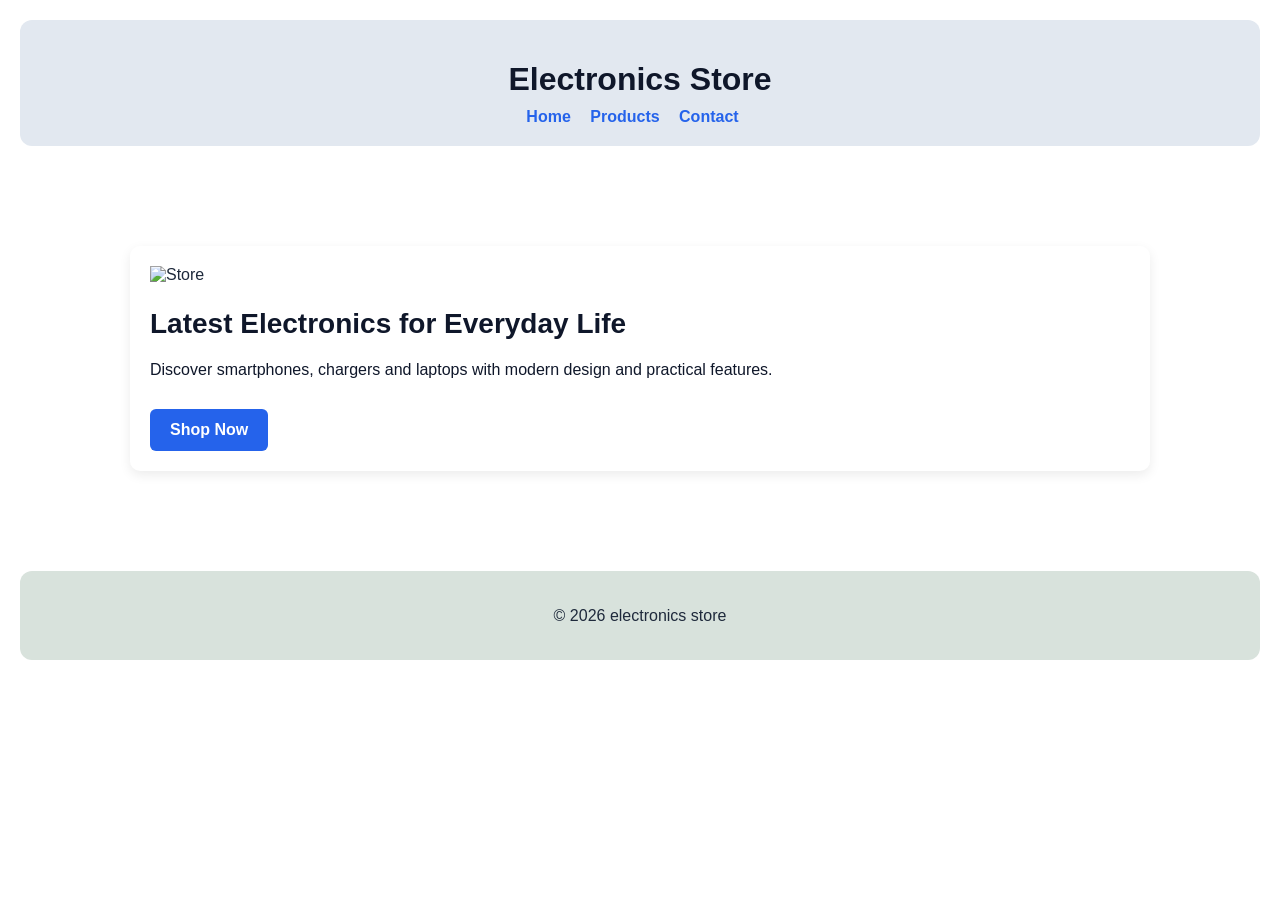
==== index.html @ bbe01391 "Add files via upload" ====
<head>
    <meta charset="UTF-8">
    <title>My Website - Home</title>
    <link rel="stylesheet" href="style.css">
</head>

<body>

<header>
    <h1> Electronics Store</h1>
    <nav>
        <a href="index.html">Home</a>
        <a href="products.html">Products</a>
        <a href="contact.html">Contact</a>
    </nav>
</header>
<main>
<section class="hero-text-only">

    <img src="images/store.jpg" alt="Store" class="store-image">

    <h2>Latest Electronics for Everyday Life</h2>
    <p>Discover smartphones, chargers and laptops with modern design and practical features.</p>
    <a href="products.html" class="button">Shop Now</a>

</section>
</main>


<footer>
    <p>© 2026 electronics store</p>
</footer>

</body>
---- style.css ----
body {
    margin: 0;
    padding: 20px;
    font-family: Arial, Helvetica, sans-serif;
    background-image: url("images/background.jpg");
    background-size: cover;
    background-position: center;
    background-repeat: no-repeat;
    color: #1e293b;
}
header {
    background-color: #e2e8f0;
    padding: 20px;
}
header h1 {
    margin-bottom: 10px;
}

nav a {
    margin-right: 15px;
    text-decoration: none;
    color: #2563eb;
    font-weight: bold;
}

nav a:hover {
    text-decoration: underline;
}


main {
    padding: 30px 0;
}

footer {
    background-color: #d8e2dc;
    padding: 15px;
    text-align: center;
}
.product-grid {
    display: flex;
    gap: 20px;
    margin-top: 20px;
}

.product-card {
    background-color: white;
    padding: 20px;
    border-radius: 10px;
    flex: 1;
    text-align: center;
}

.product-card img {
    width: 100%;
    height: 180px;
    object-fit: contain;
    margin-bottom: 15px;
}
.hero-text-only {
    background-color: white;
    padding: 40px;
    border-radius: 10px;
    margin: 40px;
}

.button {
    display: inline-block;
    background-color: #2563eb;
    color: white;
    text-decoration: none;
    padding: 12px 20px;
    border-radius: 6px;
    font-weight: bold;
    margin-top: 10px;
}

.button:hover {
    background-color: #1d4ed8;
}

.button:hover {
    background-color: #274c77;
}
.contact-container {
    display: flex;
    gap: 30px;
    margin-top: 20px;
}

.contact-info,
.contact-form {
    flex: 1;
    background-color: white;
    padding: 20px;
    border-radius: 10px;
}

.contact-form input,
.contact-form textarea {
    width: 100%;
    padding: 10px;
    margin-bottom: 10px;
}
.hero-text-only h2,
.hero-text-only p {
    color: #0f172a;
}
.product-card,
.contact-info,
.contact-form,
.hero-text-only {
    background-color: white;
    color: #1e293b;
    border-radius: 10px;
    padding: 20px;
}
h1, h2, h3 {
    color: #0f172a;
}
.product-card,
.contact-info,
.contact-form,
.hero-text-only {
    transition: transform 0.3s ease, box-shadow 0.3s ease;
}

.product-card:hover,
.contact-info:hover,
.contact-form:hover,
.hero-text-only:hover {
    transform: translateY(-5px);
    box-shadow: 0 8px 20px rgba(0, 0, 0, 0.12);
}

.button,
nav a {
    transition: all 0.3s ease;
}
header,
footer {
    border-radius: 12px;
}

main {
    max-width: 1100px;
    margin: 30px auto;
}

h1 {
    font-size: 32px;
    margin-bottom: 10px;
}

h2 {
    font-size: 28px;
    margin-bottom: 15px;
}

p {
    line-height: 1.7;
}

.product-card,
.contact-info,
.contact-form,
.hero-text-only {
    box-shadow: 0 4px 12px rgba(0, 0, 0, 0.08);
}
header {
    background-color: #e2e8f0;
    padding: 20px;
    text-align: center;
}
.price {
    font-weight: bold;
    color: #2563eb;
    margin-top: 10px;
}
body::before {
    content: "";
    position: fixed;
    top: 0;
    left: 0;
    width: 100%;
    height: 100%;
    background: rgba(255, 255, 255, 0.7); /* light overlay */
    z-index: -1;
}
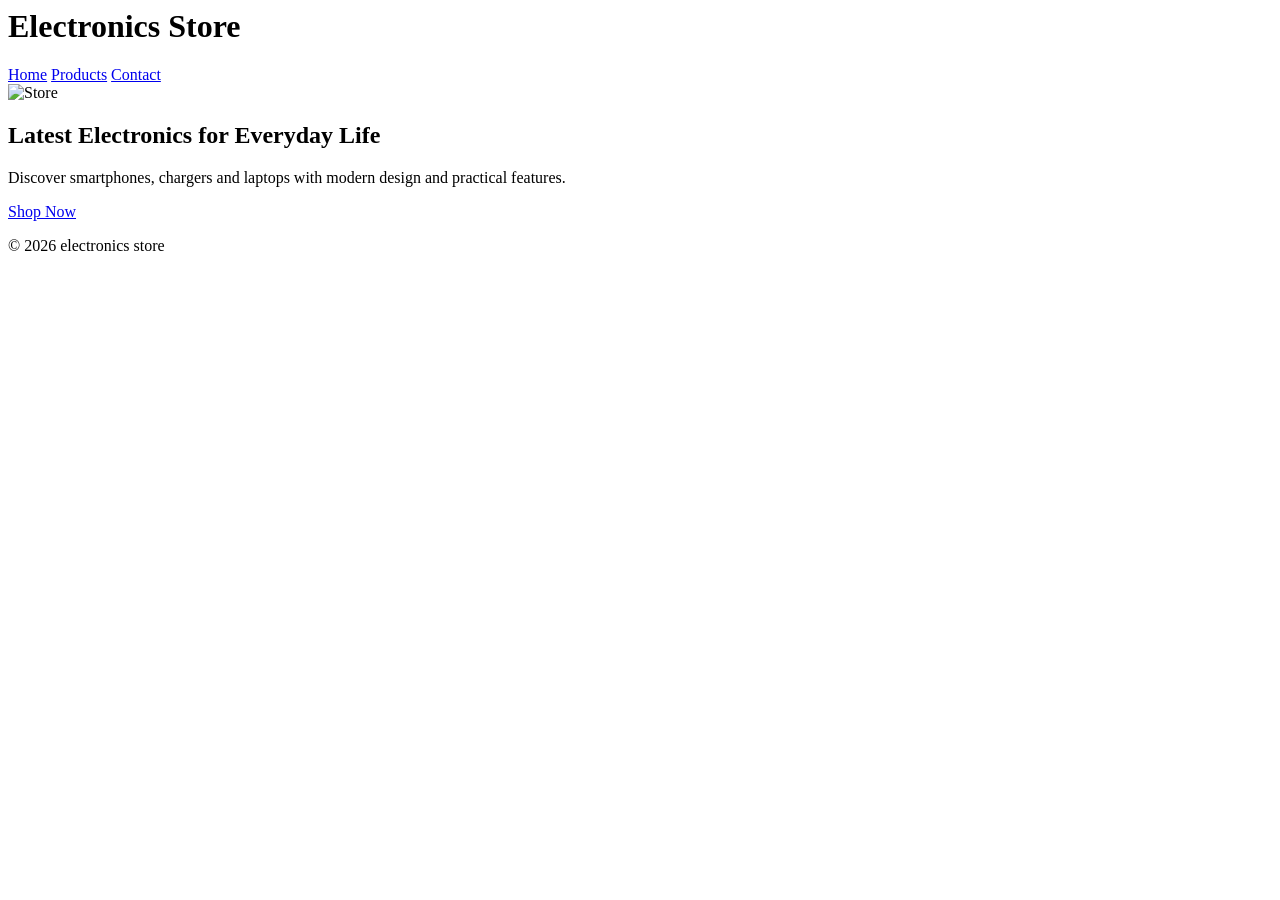
==== commit 43fe31f4: "Rename index.html.html to index.html" ====
--- a/index.html
+++ b/index.html
@@ -1,34 +1,34 @@
-<head>
-    <meta charset="UTF-8">
-    <title>My Website - Home</title>
-    <link rel="stylesheet" href="style.css">
-</head>
-
-<body>
-
-<header>
-    <h1> Electronics Store</h1>
-    <nav>
-        <a href="index.html">Home</a>
-        <a href="products.html">Products</a>
-        <a href="contact.html">Contact</a>
-    </nav>
-</header>
-<main>
-<section class="hero-text-only">
-
-    <img src="images/store.jpg" alt="Store" class="store-image">
-
-    <h2>Latest Electronics for Everyday Life</h2>
-    <p>Discover smartphones, chargers and laptops with modern design and practical features.</p>
-    <a href="products.html" class="button">Shop Now</a>
-
-</section>
-</main>
-
-
-<footer>
-    <p>© 2026 electronics store</p>
-</footer>
-
-</body>+<head>
+    <meta charset="UTF-8">
+    <title>My Website - Home</title>
+    <link rel="stylesheet" href="style.css">
+</head>
+
+<body>
+
+<header>
+    <h1> Electronics Store</h1>
+    <nav>
+        <a href="index.html">Home</a>
+        <a href="products.html">Products</a>
+        <a href="contact.html">Contact</a>
+    </nav>
+</header>
+<main>
+<section class="hero-text-only">
+
+    <img src="images/store.jpg" alt="Store" class="store-image">
+
+    <h2>Latest Electronics for Everyday Life</h2>
+    <p>Discover smartphones, chargers and laptops with modern design and practical features.</p>
+    <a href="products.html" class="button">Shop Now</a>
+
+</section>
+</main>
+
+
+<footer>
+    <p>© 2026 electronics store</p>
+</footer>
+
+</body>
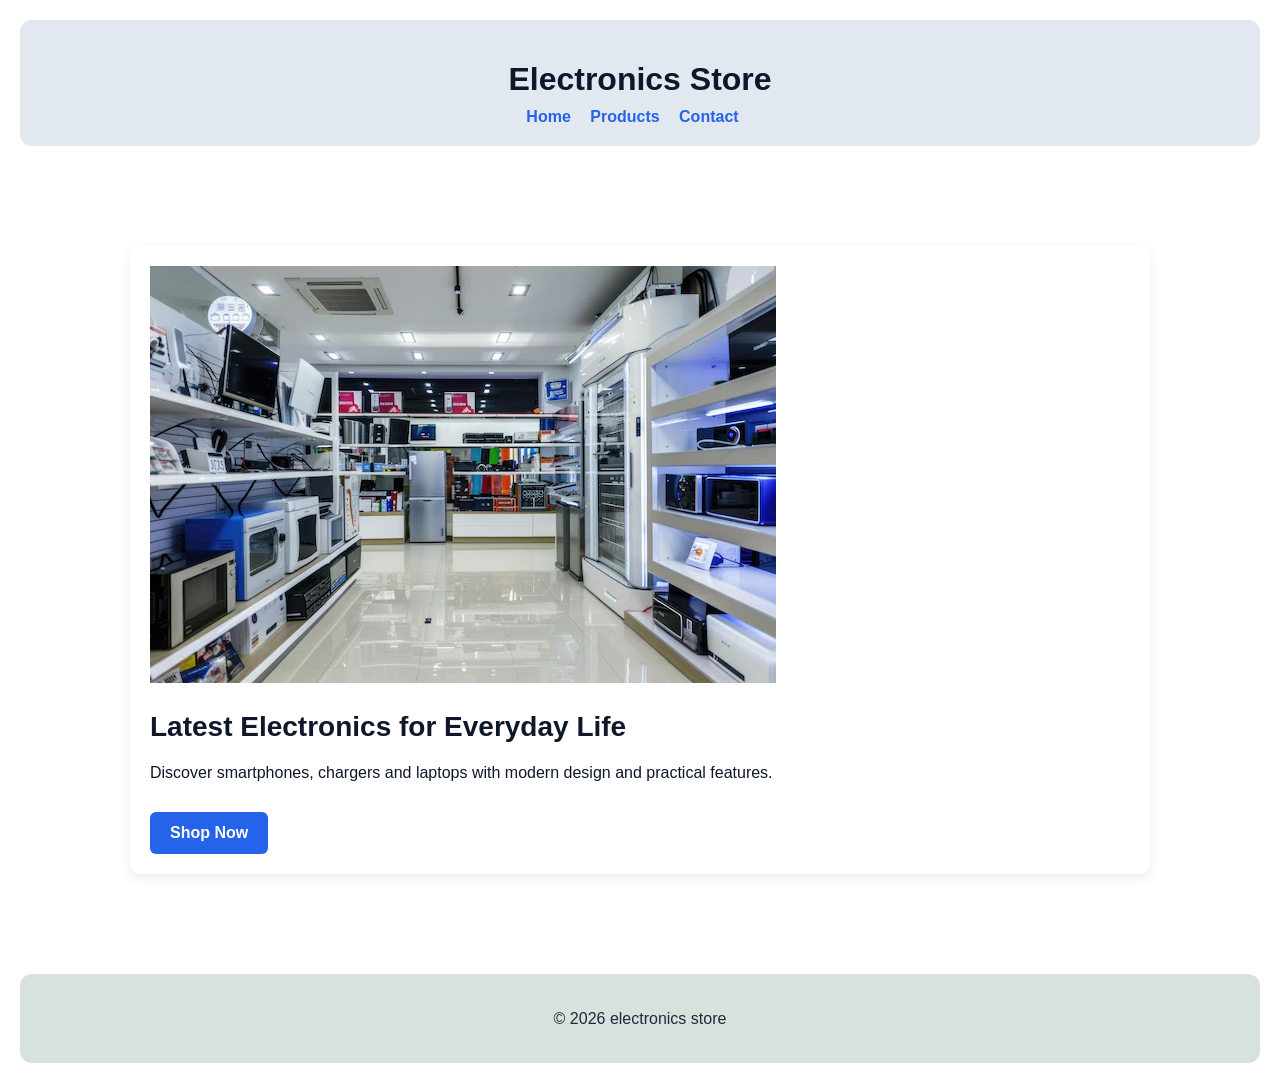
==== commit e3d86488: "Update index.html" ====
--- a/index.html
+++ b/index.html
@@ -1,3 +1,5 @@
+<!DOCTYPE html>
+<html lang="en">
 <head>
     <meta charset="UTF-8">
     <title>My Website - Home</title>
--- a/style.css
+++ b/style.css
@@ -0,0 +1,189 @@
+body {
+    margin: 0;
+    padding: 20px;
+    font-family: Arial, Helvetica, sans-serif;
+    background-image: url("images/background.jpg");
+    background-size: cover;
+    background-position: center;
+    background-repeat: no-repeat;
+    color: #1e293b;
+}
+header {
+    background-color: #e2e8f0;
+    padding: 20px;
+}
+header h1 {
+    margin-bottom: 10px;
+}
+
+nav a {
+    margin-right: 15px;
+    text-decoration: none;
+    color: #2563eb;
+    font-weight: bold;
+}
+
+nav a:hover {
+    text-decoration: underline;
+}
+
+
+main {
+    padding: 30px 0;
+}
+
+footer {
+    background-color: #d8e2dc;
+    padding: 15px;
+    text-align: center;
+}
+.product-grid {
+    display: flex;
+    gap: 20px;
+    margin-top: 20px;
+}
+
+.product-card {
+    background-color: white;
+    padding: 20px;
+    border-radius: 10px;
+    flex: 1;
+    text-align: center;
+}
+
+.product-card img {
+    width: 100%;
+    height: 180px;
+    object-fit: contain;
+    margin-bottom: 15px;
+}
+.hero-text-only {
+    background-color: white;
+    padding: 40px;
+    border-radius: 10px;
+    margin: 40px;
+}
+
+.button {
+    display: inline-block;
+    background-color: #2563eb;
+    color: white;
+    text-decoration: none;
+    padding: 12px 20px;
+    border-radius: 6px;
+    font-weight: bold;
+    margin-top: 10px;
+}
+
+.button:hover {
+    background-color: #1d4ed8;
+}
+
+.button:hover {
+    background-color: #274c77;
+}
+.contact-container {
+    display: flex;
+    gap: 30px;
+    margin-top: 20px;
+}
+
+.contact-info,
+.contact-form {
+    flex: 1;
+    background-color: white;
+    padding: 20px;
+    border-radius: 10px;
+}
+
+.contact-form input,
+.contact-form textarea {
+    width: 100%;
+    padding: 10px;
+    margin-bottom: 10px;
+}
+.hero-text-only h2,
+.hero-text-only p {
+    color: #0f172a;
+}
+.product-card,
+.contact-info,
+.contact-form,
+.hero-text-only {
+    background-color: white;
+    color: #1e293b;
+    border-radius: 10px;
+    padding: 20px;
+}
+h1, h2, h3 {
+    color: #0f172a;
+}
+.product-card,
+.contact-info,
+.contact-form,
+.hero-text-only {
+    transition: transform 0.3s ease, box-shadow 0.3s ease;
+}
+
+.product-card:hover,
+.contact-info:hover,
+.contact-form:hover,
+.hero-text-only:hover {
+    transform: translateY(-5px);
+    box-shadow: 0 8px 20px rgba(0, 0, 0, 0.12);
+}
+
+.button,
+nav a {
+    transition: all 0.3s ease;
+}
+header,
+footer {
+    border-radius: 12px;
+}
+
+main {
+    max-width: 1100px;
+    margin: 30px auto;
+}
+
+h1 {
+    font-size: 32px;
+    margin-bottom: 10px;
+}
+
+h2 {
+    font-size: 28px;
+    margin-bottom: 15px;
+}
+
+p {
+    line-height: 1.7;
+}
+
+.product-card,
+.contact-info,
+.contact-form,
+.hero-text-only {
+    box-shadow: 0 4px 12px rgba(0, 0, 0, 0.08);
+}
+header {
+    background-color: #e2e8f0;
+    padding: 20px;
+    text-align: center;
+}
+.price {
+    font-weight: bold;
+    color: #2563eb;
+    margin-top: 10px;
+}
+body::before {
+    content: "";
+    position: fixed;
+    top: 0;
+    left: 0;
+    width: 100%;
+    height: 100%;
+    background: rgba(255, 255, 255, 0.7); /* light overlay */
+    z-index: -1;
+}
